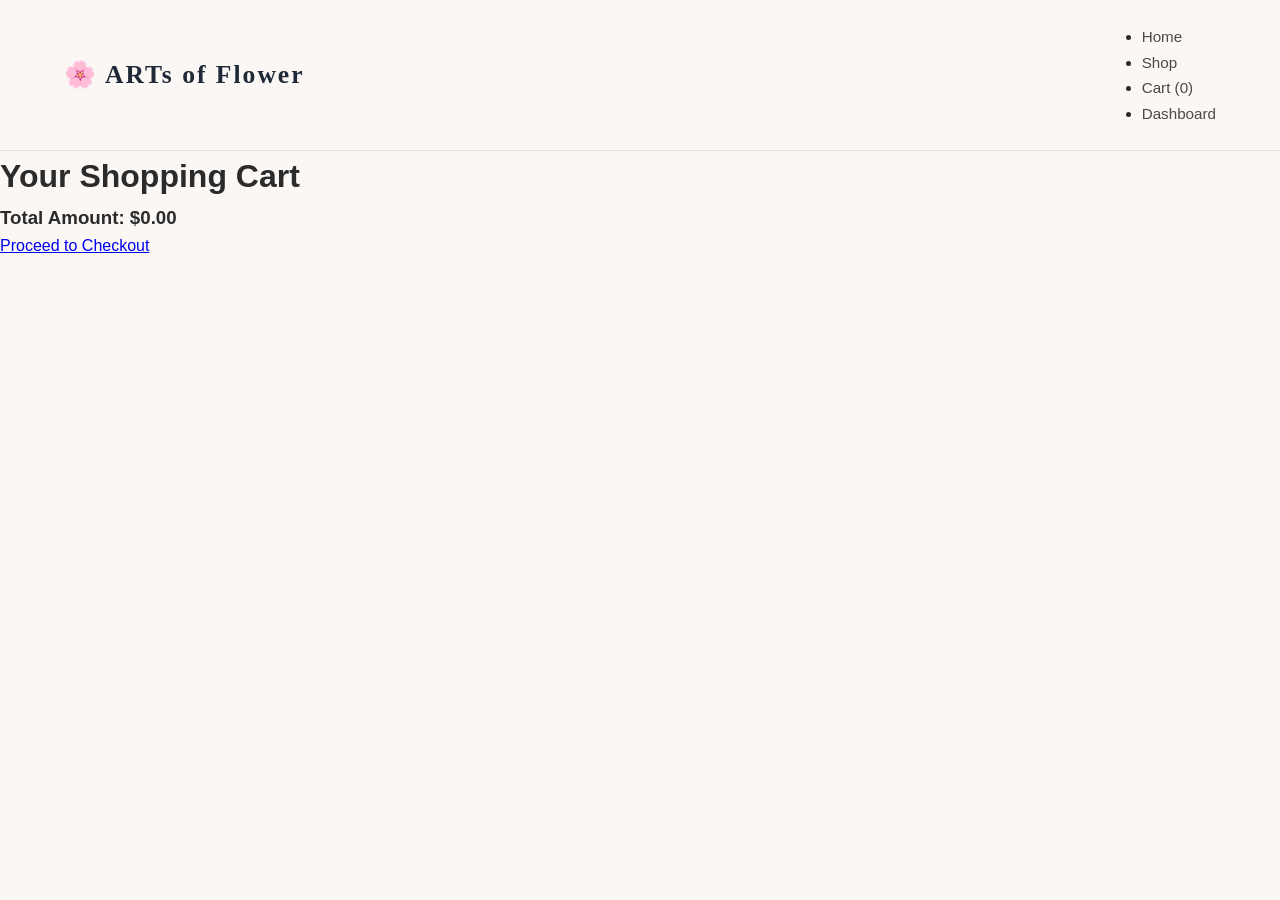
==== cart.html @ 1720a65d "Updated UI design" ====
<!DOCTYPE html>
<html lang="en">
<head>
  <meta charset="UTF-8">
  <meta name="viewport" content="width=device-width, initial-scale=1.0">
  <title>Shopping Cart - ARTs of Flower</title>
  <link rel="stylesheet" href="style.css">
</head>
<body>

  <nav class="navbar">
    <div class="logo">🌸 ARTs of Flower</div>
    <ul class="nav-links">
      <li><a href="index.html">Home</a></li>
      <li><a href="shop.html">Shop</a></li>
      <li><a href="cart.html" class="active">Cart (<span id="cart-count">0</span>)</a></li>
      <li><a href="dashboard.html">Dashboard</a></li>
    </ul>
  </nav>

  <main class="cart-container">
    <h1>Your Shopping Cart</h1>
    <div id="cart-items">
      <!-- Cart items will be generated by JavaScript -->
    </div>

    <div class="cart-summary">
      <h3>Total Amount: $<span id="cart-total">0.00</span></h3>
      <a href="checkout.html" class="btn-primary">Proceed to Checkout</a>
    </div>
  </main>

  <script src="flower.js"></script>
</body>
</html>
---- style.css ----
/* --- Resets & Global Styles --- */
* {
  margin: 0;
  padding: 0;
  box-sizing: border-box;
}

body {
  background-color: #faf7f5; /* Warm aesthetic off-white */
  color: #2b2b2b;
  font-family: 'Poppins', sans-serif;
  line-height: 1.6;
}

/* --- Centered Navbar --- */
.navbar {
  display: flex;
  justify-content: space-between;
  align-items: center;
  padding: 1.5rem 4rem;
  background-color: #faf7f5;
  border-bottom: 1px solid #ebdcd5;
}

.nav-left, .nav-right {
  display: flex;
  gap: 2rem;
}

.navbar a {
  text-decoration: none;
  color: #4a4a4a;
  font-size: 0.95rem;
  font-weight: 500;
  transition: color 0.2s;
}

.navbar a:hover {
  color: #ba6870;
}

.logo {
  font-family: 'Playfair Display', serif;
  font-size: 1.6rem;
  font-weight: 700;
  letter-spacing: 2px;
  color: #1f2937;
  text-align: center;
}

/* --- Hero Section --- */
.hero {
  text-align: center;
  padding: 4rem 2rem 3rem 2rem;
  max-width: 800px;
  margin: 0 auto;
}

.hero h1 {
  font-family: 'Playfair Display', serif;
  font-size: 2.8rem;
  color: #1a2530;
  margin-bottom: 1rem;
}

.hero-subtext {
  color: #6b7280;
  font-size: 1.05rem;
  margin-bottom: 2rem;
}

.btn-shop {
  display: inline-block;
  background-color: #ba6870; /* Elegant muted dusty pink */
  color: white;
  padding: 0.75rem 2.5rem;
  border-radius: 6px;
  text-decoration: none;
  font-weight: 500;
  transition: background 0.3s ease;
}

.btn-shop:hover {
  background-color: #a3535b;
}

/* --- Features Section --- */
.features-section {
  display: flex;
  justify-content: center;
  gap: 3rem;
  padding: 2rem;
  max-width: 1100px;
  margin: 0 auto 3rem auto;
}

.feature-item {
  text-align: center;
  max-width: 280px;
}

.feature-item h3 {
  font-family: 'Playfair Display', serif;
  font-size: 1.1rem;
  color: #1f2937;
  margin-bottom: 0.4rem;
}

.feature-item p {
  font-size: 0.88rem;
  color: #6b7280;
}

/* --- Featured Section & Cards --- */
.featured-section {
  max-width: 1100px;
  margin: 0 auto;
  padding: 2rem;
}

.section-title {
  font-family: 'Playfair Display', serif;
  text-align: center;
  font-size: 2rem;
  color: #1a2530;
  margin-bottom: 2.5rem;
}

.flower-grid {
  display: grid;
  grid-template-columns: repeat(auto-fit, minmax(280px, 1fr));
  gap: 2rem;
}

.flower-card {
  background: #ffffff;
  border-radius: 12px;
  overflow: hidden;
  position: relative;
  box-shadow: 0 4px 15px rgba(0, 0, 0, 0.04);
  transition: transform 0.3s ease;
}

.flower-card:hover {
  transform: translateY(-5px);
}

.wishlist-btn {
  position: absolute;
  top: 15px;
  right: 15px;
  background: white;
  border: none;
  border-radius: 50%;
  width: 35px;
  height: 35px;
  cursor: pointer;
  box-shadow: 0 2px 8px rgba(0,0,0,0.1);
  display: flex;
  align-items: center;
  justify-content: center;
}

.flower-card img {
  width: 100%;
  height: 280px;
  object-fit: cover;
}

.card-details {
  padding: 1.2rem;
  text-align: center;
}

.card-details h4 {
  font-family: 'Playfair Display', serif;
  font-size: 1.1rem;
  color: #2b2b2b;
  margin-bottom: 0.3rem;
}

.card-details .price {
  color: #ba6870;
  font-weight: 600;
  margin-bottom: 1rem;
}

.btn-add-cart {
  background-color: transparent;
  border: 1px solid #ba6870;
  color: #ba6870;
  padding: 0.5rem 1.2rem;
  border-radius: 4px;
  cursor: pointer;
  font-weight: 500;
  transition: all 0.3s ease;
}

.btn-add-cart:hover {
  background-color: #ba6870;
  color: white;
}
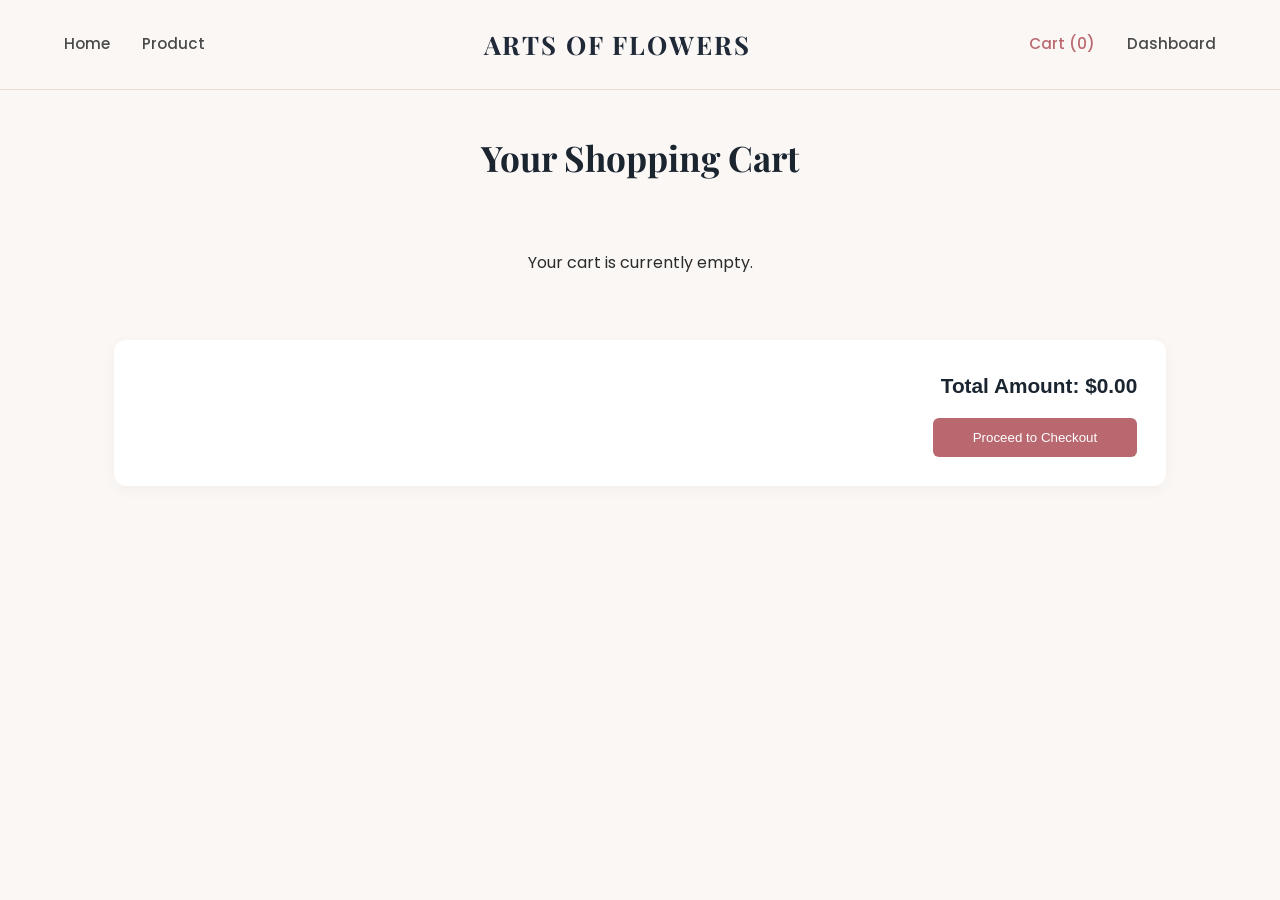
==== commit cde2bcf7: "Updating UI" ====
--- a/cart.html
+++ b/cart.html
@@ -3,30 +3,36 @@
 <head>
   <meta charset="UTF-8">
   <meta name="viewport" content="width=device-width, initial-scale=1.0">
-  <title>Shopping Cart - ARTs of Flower</title>
+  <title>Your Cart - ARTS OF FLOWERS</title>
   <link rel="stylesheet" href="style.css">
+  <link href="https://fonts.googleapis.com/css2?family=Playfair+Display:wght@500;700&family=Poppins:wght@300;400;500;600&display=swap" rel="stylesheet">
 </head>
 <body>
 
   <nav class="navbar">
-    <div class="logo">🌸 ARTs of Flower</div>
-    <ul class="nav-links">
-      <li><a href="index.html">Home</a></li>
-      <li><a href="shop.html">Shop</a></li>
-      <li><a href="cart.html" class="active">Cart (<span id="cart-count">0</span>)</a></li>
-      <li><a href="dashboard.html">Dashboard</a></li>
-    </ul>
+    <div class="nav-left">
+      <a href="index.html">Home</a>
+      <a href="shop.html">Product</a>
+    </div>
+
+    <div class="logo">ARTS OF FLOWERS</div>
+
+    <div class="nav-right">
+      <a href="cart.html" class="active">Cart (<span id="cart-count">0</span>)</a>
+      <a href="dashboard.html">Dashboard</a>
+    </div>
   </nav>
 
   <main class="cart-container">
     <h1>Your Shopping Cart</h1>
+
     <div id="cart-items">
-      <!-- Cart items will be generated by JavaScript -->
+      <!-- Cart items render here -->
     </div>
 
     <div class="cart-summary">
       <h3>Total Amount: $<span id="cart-total">0.00</span></h3>
-      <a href="checkout.html" class="btn-primary">Proceed to Checkout</a>
+      <button class="btn-primary" onclick="alert('Proceeding to checkout!')">Proceed to Checkout</button>
     </div>
   </main>
 
--- a/style.css
+++ b/style.css
@@ -1,4 +1,6 @@
-/* --- Resets & Global Styles --- */
+/* ==========================================
+   1. Resets & Typography
+   ========================================== */
 * {
   margin: 0;
   padding: 0;
@@ -12,7 +14,9 @@
   line-height: 1.6;
 }
 
-/* --- Centered Navbar --- */
+/* ==========================================
+   2. Shared Navigation Bar
+   ========================================== */
 .navbar {
   display: flex;
   justify-content: space-between;
@@ -20,6 +24,9 @@
   padding: 1.5rem 4rem;
   background-color: #faf7f5;
   border-bottom: 1px solid #ebdcd5;
+  position: sticky;
+  top: 0;
+  z-index: 100;
 }
 
 .nav-left, .nav-right {
@@ -35,7 +42,8 @@
   transition: color 0.2s;
 }
 
-.navbar a:hover {
+.navbar a:hover,
+.navbar a.active {
   color: #ba6870;
 }
 
@@ -48,7 +56,9 @@
   text-align: center;
 }
 
-/* --- Hero Section --- */
+/* ==========================================
+   3. Main Page (index.html)
+   ========================================== */
 .hero {
   text-align: center;
   padding: 4rem 2rem 3rem 2rem;
@@ -58,33 +68,39 @@
 
 .hero h1 {
   font-family: 'Playfair Display', serif;
-  font-size: 2.8rem;
+  font-size: 2.2rem;
   color: #1a2530;
   margin-bottom: 1rem;
-}
-
+  white-space: nowrap;
+}
+@media (max-width: 768px) {
+  .hero h1 {
+    font-size: 1.4rem; /* Shrinks the text size on mobile so it stays on one line */
+  }
+}
 .hero-subtext {
   color: #6b7280;
   font-size: 1.05rem;
   margin-bottom: 2rem;
 }
 
-.btn-shop {
+.btn-shop, .btn-primary {
   display: inline-block;
-  background-color: #ba6870; /* Elegant muted dusty pink */
+  background-color: #ba6870; /* Muted dusty pink */
   color: white;
   padding: 0.75rem 2.5rem;
   border-radius: 6px;
   text-decoration: none;
   font-weight: 500;
+  border: none;
+  cursor: pointer;
   transition: background 0.3s ease;
 }
 
-.btn-shop:hover {
+.btn-shop:hover, .btn-primary:hover {
   background-color: #a3535b;
 }
 
-/* --- Features Section --- */
 .features-section {
   display: flex;
   justify-content: center;
@@ -111,24 +127,49 @@
   color: #6b7280;
 }
 
-/* --- Featured Section & Cards --- */
-.featured-section {
+/* ==========================================
+   4. Shop Page (shop.html) & Flower Cards
+   ========================================== */
+.shop-container, .featured-section, .cart-container, .dashboard-container {
   max-width: 1100px;
   margin: 0 auto;
-  padding: 2rem;
-}
-
-.section-title {
-  font-family: 'Playfair Display', serif;
-  text-align: center;
-  font-size: 2rem;
-  color: #1a2530;
+  padding: 2.5rem 1.5rem;
+}
+
+.section-title, .shop-container h1, .cart-container h1, .dashboard-container h1 {
+  font-family: 'Playfair Display', serif;
+  text-align: center;
+  font-size: 2.2rem;
+  color: #1a2530;
+  margin-bottom: 2rem;
+}
+
+/* Search Bar Controls */
+.controls {
+  display: flex;
+  justify-content: space-between;
+  gap: 1rem;
   margin-bottom: 2.5rem;
 }
 
+#search-input {
+  flex: 1;
+  padding: 0.8rem 1.2rem;
+  border: 1px solid #ebdcd5;
+  border-radius: 8px;
+  font-size: 0.95rem;
+  outline: none;
+  background-color: #ffffff;
+}
+
+#search-input:focus {
+  border-color: #ba6870;
+}
+
+/* Cards Grid */
 .flower-grid {
   display: grid;
-  grid-template-columns: repeat(auto-fit, minmax(280px, 1fr));
+  grid-template-columns: repeat(auto-fill, minmax(260px, 1fr));
   gap: 2rem;
 }
 
@@ -147,23 +188,24 @@
 
 .wishlist-btn {
   position: absolute;
-  top: 15px;
-  right: 15px;
+  top: 12px;
+  right: 12px;
   background: white;
   border: none;
   border-radius: 50%;
-  width: 35px;
-  height: 35px;
+  width: 36px;
+  height: 36px;
   cursor: pointer;
   box-shadow: 0 2px 8px rgba(0,0,0,0.1);
   display: flex;
   align-items: center;
   justify-content: center;
+  font-size: 1rem;
 }
 
 .flower-card img {
   width: 100%;
-  height: 280px;
+  height: 260px;
   object-fit: cover;
 }
 
@@ -199,4 +241,97 @@
 .btn-add-cart:hover {
   background-color: #ba6870;
   color: white;
+}
+
+/* ==========================================
+   5. Cart Page (cart.html)
+   ========================================== */
+#cart-items {
+  margin-bottom: 2rem;
+}
+
+.cart-summary {
+  background: #ffffff;
+  padding: 1.8rem;
+  border-radius: 12px;
+  text-align: right;
+  box-shadow: 0 4px 15px rgba(0, 0, 0, 0.04);
+}
+
+.cart-summary h3 {
+  font-size: 1.3rem;
+  color: #1a2530;
+  margin-bottom: 1rem;
+}
+
+/* ==========================================
+   6. Dashboard Page (dashboard.html)
+   ========================================== */
+.kpi-grid {
+  display: grid;
+  grid-template-columns: repeat(auto-fit, minmax(220px, 1fr));
+  gap: 1.5rem;
+  margin-bottom: 3rem;
+}
+
+.kpi-card {
+  background: #ffffff;
+  padding: 1.8rem;
+  border-radius: 12px;
+  text-align: center;
+  box-shadow: 0 4px 15px rgba(0,0,0,0.04);
+}
+
+.kpi-card h3 {
+  font-size: 0.95rem;
+  color: #6b7280;
+  font-weight: 500;
+  margin-bottom: 0.5rem;
+  text-transform: uppercase;
+  letter-spacing: 0.5px;
+}
+
+.kpi-card p {
+  font-size: 2rem;
+  font-weight: 700;
+  color: #ba6870;
+}
+
+/* Analytics Table */
+.table-section h2 {
+  font-family: 'Playfair Display', serif;
+  font-size: 1.5rem;
+  color: #1a2530;
+  margin-bottom: 1.2rem;
+}
+
+table {
+  width: 100%;
+  border-collapse: collapse;
+  background: #ffffff;
+  border-radius: 12px;
+  overflow: hidden;
+  box-shadow: 0 4px 15px rgba(0,0,0,0.04);
+}
+
+th, td {
+  padding: 1rem 1.2rem;
+  text-align: left;
+}
+
+th {
+  background-color: #f4ece8;
+  color: #1a2530;
+  font-weight: 600;
+  font-size: 0.9rem;
+}
+
+td {
+  border-bottom: 1px solid #f2e9e4;
+  font-size: 0.92rem;
+  color: #4a4a4a;
+}
+
+tr:last-child td {
+  border-bottom: none;
 }
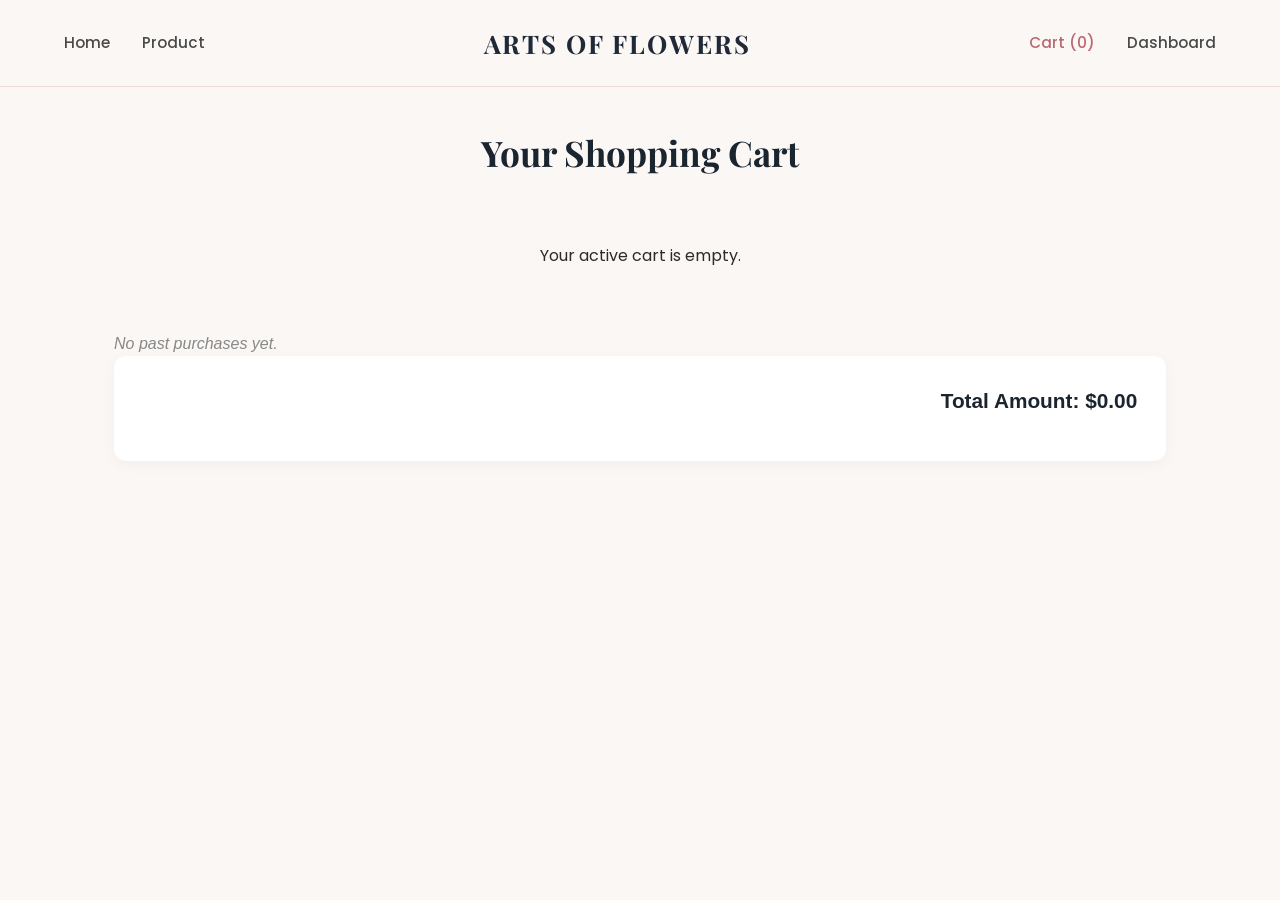
==== commit 1add12df: "fix:sloved problem in product.js" ====
--- a/cart.html
+++ b/cart.html
@@ -29,13 +29,16 @@
     <div id="cart-items">
       <!-- Cart items render here -->
     </div>
+    <!-- 1. Past Purchases Summary Box -->
+  <div id="purchased-summary"></div>
 
     <div class="cart-summary">
       <h3>Total Amount: $<span id="cart-total">0.00</span></h3>
-      <button class="btn-primary" onclick="alert('Proceeding to checkout!')">Proceed to Checkout</button>
+      <a href="checkout.html" class="btn-primary" id="checkout-btn" style="text-decoration:none; display:inline-block;">Proceed to Checkout</a>
     </div>
   </main>
 
   <script src="flower.js"></script>
+  <script src="product.js"></script>
 </body>
 </html>
--- a/style.css
+++ b/style.css
@@ -11,7 +11,7 @@
   background-color: #faf7f5; /* Warm aesthetic off-white */
   color: #2b2b2b;
   font-family: 'Poppins', sans-serif;
-  line-height: 1.6;
+  line-height: 1.5;
 }
 
 /* ==========================================
@@ -334,4 +334,66 @@
 
 tr:last-child td {
   border-bottom: none;
+}
+/* ==========================================
+   7. Product Detail Modal
+   ========================================== */
+.modal-overlay {
+  position: fixed;
+  top: 0;
+  left: 0;
+  width: 100%;
+  height: 100%;
+  background: rgba(0, 0, 0, 0.5);
+  display: flex;
+  justify-content: center;
+  align-items: center;
+  z-index: 1000;
+  opacity: 0;
+  pointer-events: none;
+  transition: opacity 0.3s ease;
+}
+
+.modal-overlay.active {
+  opacity: 1;
+  pointer-events: auto;
+}
+
+.modal-content {
+  background: white;
+  width: 90%;
+  max-width: 750px;
+  border-radius: 12px;
+  overflow: hidden;
+  display: grid;
+  grid-template-columns: 1fr 1fr;
+  position: relative;
+  box-shadow: 0 10px 30px rgba(0,0,0,0.2);
+}
+
+.modal-close {
+  position: absolute;
+  top: 15px;
+  right: 15px;
+  background: white;
+  border: none;
+  border-radius: 50%;
+  width: 30px;
+  height: 30px;
+  font-size: 1.2rem;
+  cursor: pointer;
+  box-shadow: 0 2px 5px rgba(0,0,0,0.2);
+}
+
+.modal-img {
+  width: 100%;
+  height: 100%;
+  object-fit: cover;
+}
+
+.modal-body {
+  padding: 2rem;
+  display: flex;
+  flex-direction: column;
+  justify-content: center;
 }
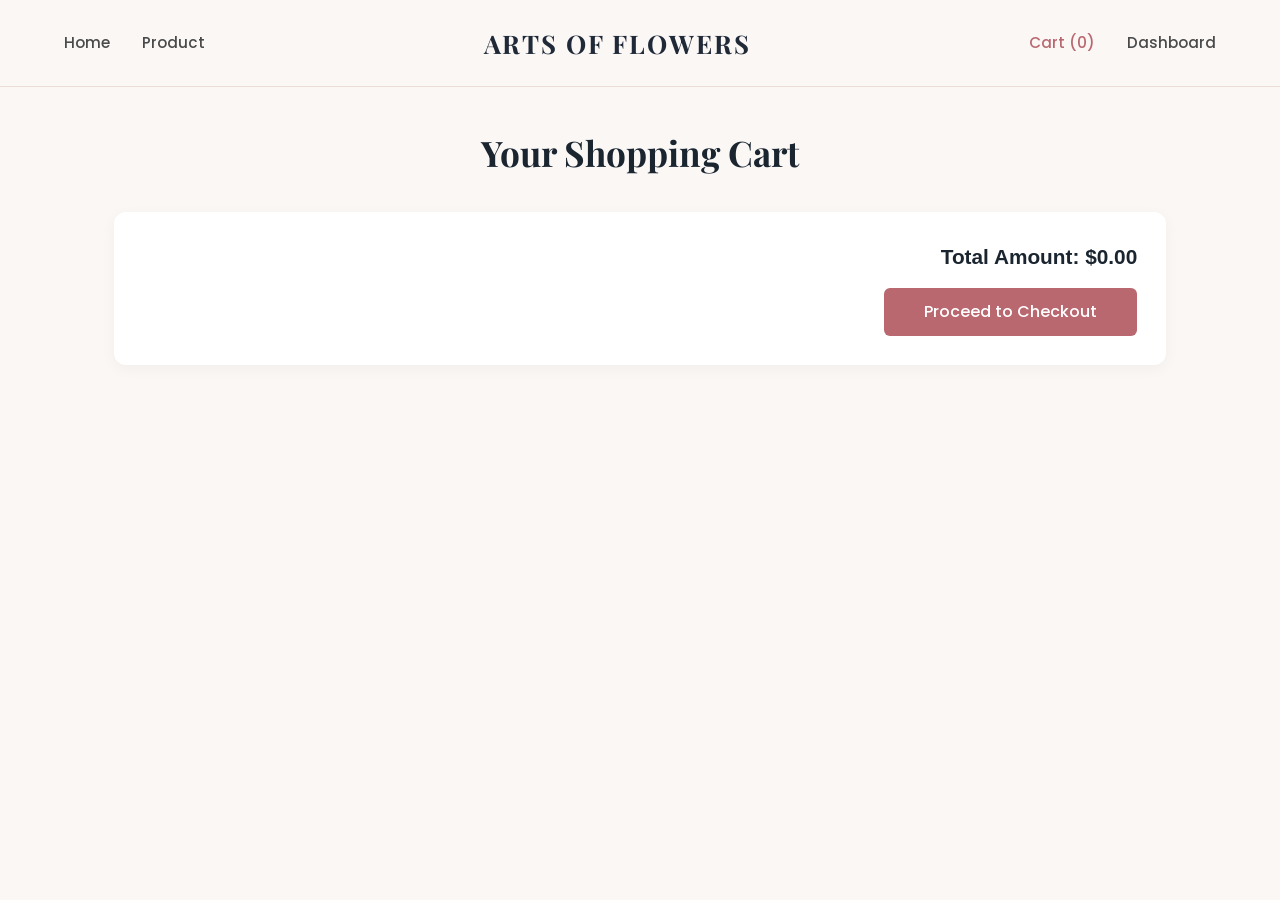
==== commit b79d8e25: "Remove redundant product.js script tag" ====
--- a/cart.html
+++ b/cart.html
@@ -39,6 +39,7 @@
   </main>
 
   <script src="flower.js"></script>
-  <script src="product.js"></script>
+  
+  
 </body>
 </html>
